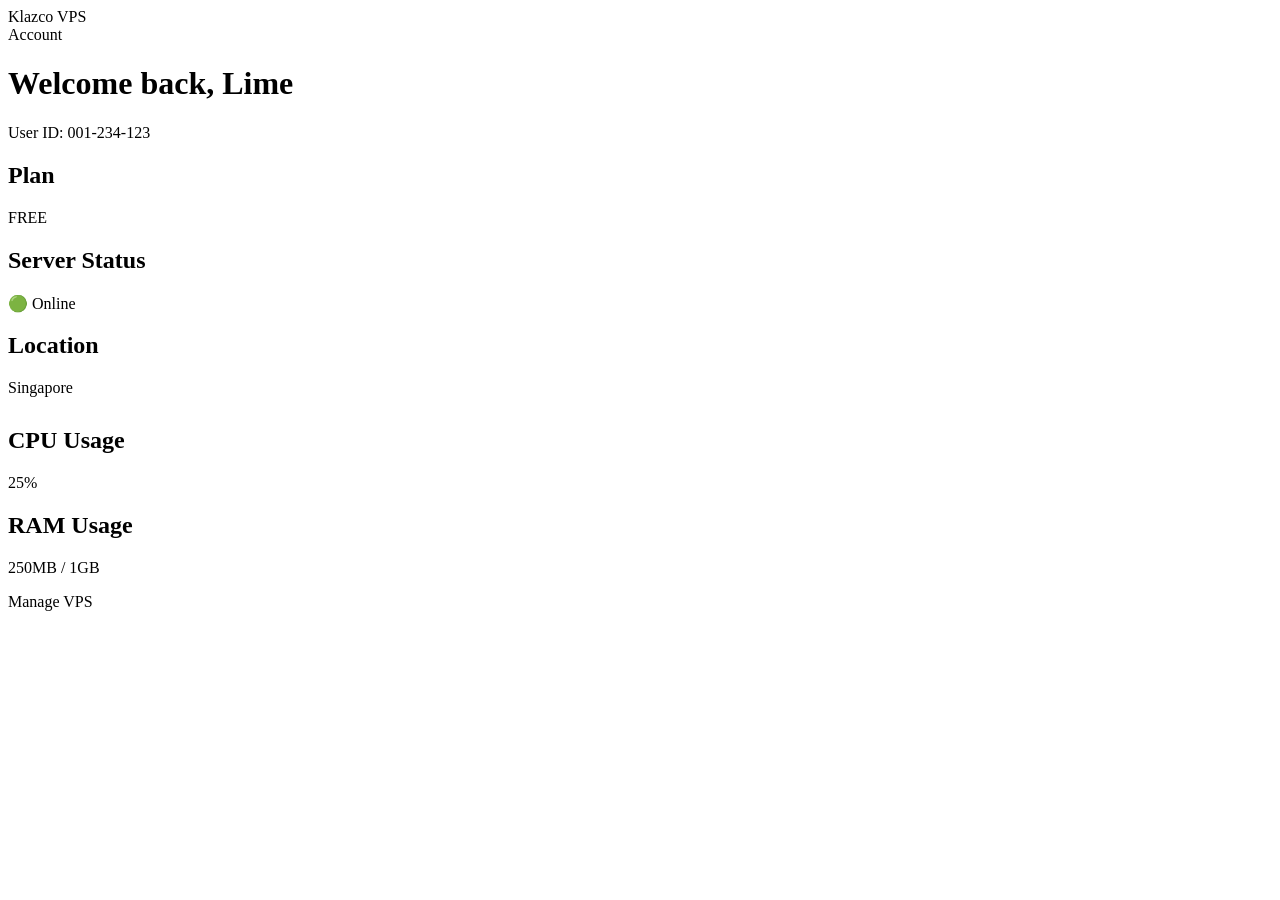
==== dashboard/index.html @ 4b43676c "Create index.html" ====
<!DOCTYPE html>

<html>

<head>

<title>Klazco Dashboard</title>

<link rel="stylesheet" href="dashboard.css">

</head>


<body>


<header class="dashboard-header">

<div class="logo">
Klazco VPS
</div>


<div>
Account
</div>


</header>



<div class="dashboard">


<div class="welcome">

<h1>
Welcome back,
<span>Lime</span>
</h1>

<p>
User ID:
001-234-123
</p>

</div>



<div class="stats">


<div class="box">

<h2>
Plan
</h2>

<div class="value">
FREE
</div>

</div>



<div class="box">

<h2>
Server Status
</h2>

<div class="online">
🟢 Online
</div>

</div>



<div class="box">

<h2>
Location
</h2>

<div class="value">
Singapore
</div>

</div>


</div>





<div class="stats" style="margin-top:30px">


<div class="box">

<h2>
CPU Usage
</h2>


<p>
25%
</p>


<div class="progress">
<div style="width:25%">
</div>
</div>


</div>



<div class="box">

<h2>
RAM Usage
</h2>


<p>
250MB / 1GB
</p>


<div class="progress">

<div style="width:30%">
</div>

</div>


</div>


</div>




<a class="dashboard-button">
Manage VPS
</a>


</div>


</body>

</html>
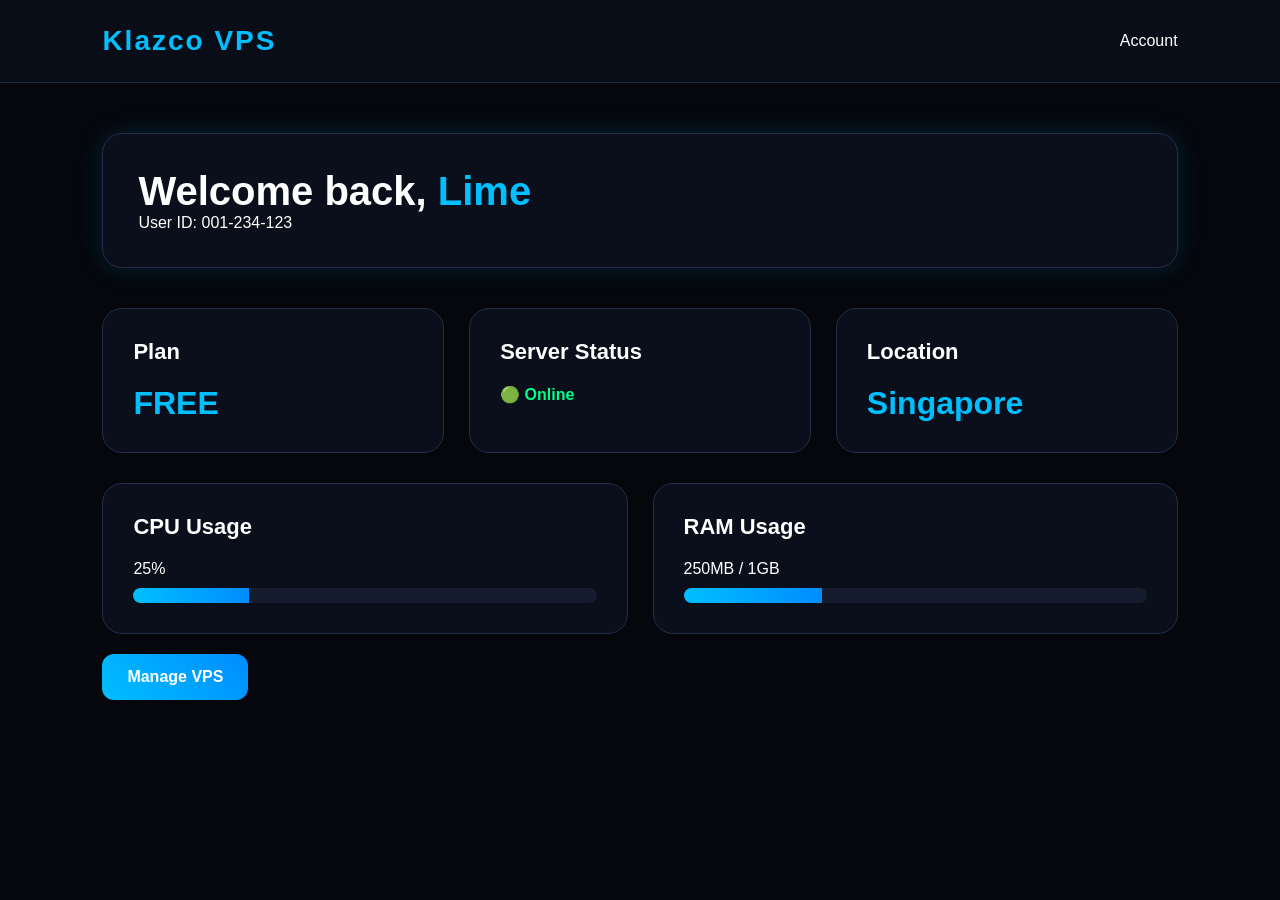
==== commit 4c9889a7: "Update index.html" ====
--- a/dashboard/index.html
+++ b/dashboard/index.html
@@ -6,7 +6,7 @@
 
 <title>Klazco Dashboard</title>
 
-<link rel="stylesheet" href="dashboard.css">
+<link rel="stylesheet" href="../dashboard.css">
 
 </head>
 
--- a/dashboard.css
+++ b/dashboard.css
@@ -0,0 +1,259 @@
+*{
+
+margin:0;
+padding:0;
+box-sizing:border-box;
+font-family:Segoe UI,sans-serif;
+
+}
+
+
+body{
+
+background:#05070d;
+color:white;
+
+}
+
+
+
+/* TOP BAR */
+
+.dashboard-header{
+
+display:flex;
+justify-content:space-between;
+align-items:center;
+
+padding:25px 8%;
+
+background:#090d17;
+
+border-bottom:1px solid #20263b;
+
+}
+
+
+.logo{
+
+font-size:28px;
+font-weight:bold;
+
+color:#00bfff;
+
+letter-spacing:2px;
+
+}
+
+
+/* MAIN */
+
+.dashboard{
+
+padding:50px 8%;
+
+}
+
+
+
+/* WELCOME */
+
+.welcome{
+
+background:#0a0f1b;
+
+padding:35px;
+
+border-radius:20px;
+
+border:1px solid #232d48;
+
+box-shadow:0 0 25px rgba(0,191,255,.15);
+
+margin-bottom:40px;
+
+}
+
+
+.welcome h1{
+
+font-size:40px;
+
+}
+
+
+.welcome span{
+
+color:#00bfff;
+
+}
+
+
+
+/* CARDS */
+
+.stats{
+
+display:flex;
+
+gap:25px;
+
+flex-wrap:wrap;
+
+}
+
+
+
+.box{
+
+flex:1;
+
+min-width:250px;
+
+background:#0a0f1b;
+
+padding:30px;
+
+border-radius:20px;
+
+border:1px solid #232d48;
+
+transition:.3s;
+
+}
+
+
+.box:hover{
+
+transform:translateY(-5px);
+
+box-shadow:0 0 25px rgba(0,191,255,.3);
+
+}
+
+
+
+.box h2{
+
+font-size:22px;
+
+margin-bottom:20px;
+
+text-align:left;
+
+}
+
+
+.value{
+
+font-size:32px;
+
+color:#00bfff;
+
+font-weight:bold;
+
+}
+
+
+
+/* SERVER STATUS */
+
+.online{
+
+color:#00ff88;
+
+font-weight:bold;
+
+}
+
+
+
+/* RESOURCE BARS */
+
+.progress{
+
+height:15px;
+
+background:#151c2d;
+
+border-radius:20px;
+
+overflow:hidden;
+
+margin-top:10px;
+
+}
+
+
+.progress div{
+
+height:100%;
+
+background:linear-gradient(
+90deg,
+#00bfff,
+#008cff
+);
+
+}
+
+
+
+/* BUTTONS */
+
+
+.dashboard-button{
+
+margin-top:20px;
+
+display:inline-block;
+
+padding:14px 25px;
+
+background:linear-gradient(
+45deg,
+#00bfff,
+#008cff
+);
+
+border-radius:12px;
+
+text-decoration:none;
+
+color:white;
+
+font-weight:bold;
+
+transition:.3s;
+
+}
+
+
+.dashboard-button:hover{
+
+transform:translateY(-4px);
+
+box-shadow:0 0 20px #00bfff;
+
+}
+
+
+
+/* MOBILE */
+
+@media(max-width:700px){
+
+.stats{
+
+flex-direction:column;
+
+}
+
+
+.welcome h1{
+
+font-size:30px;
+
+}
+
+}
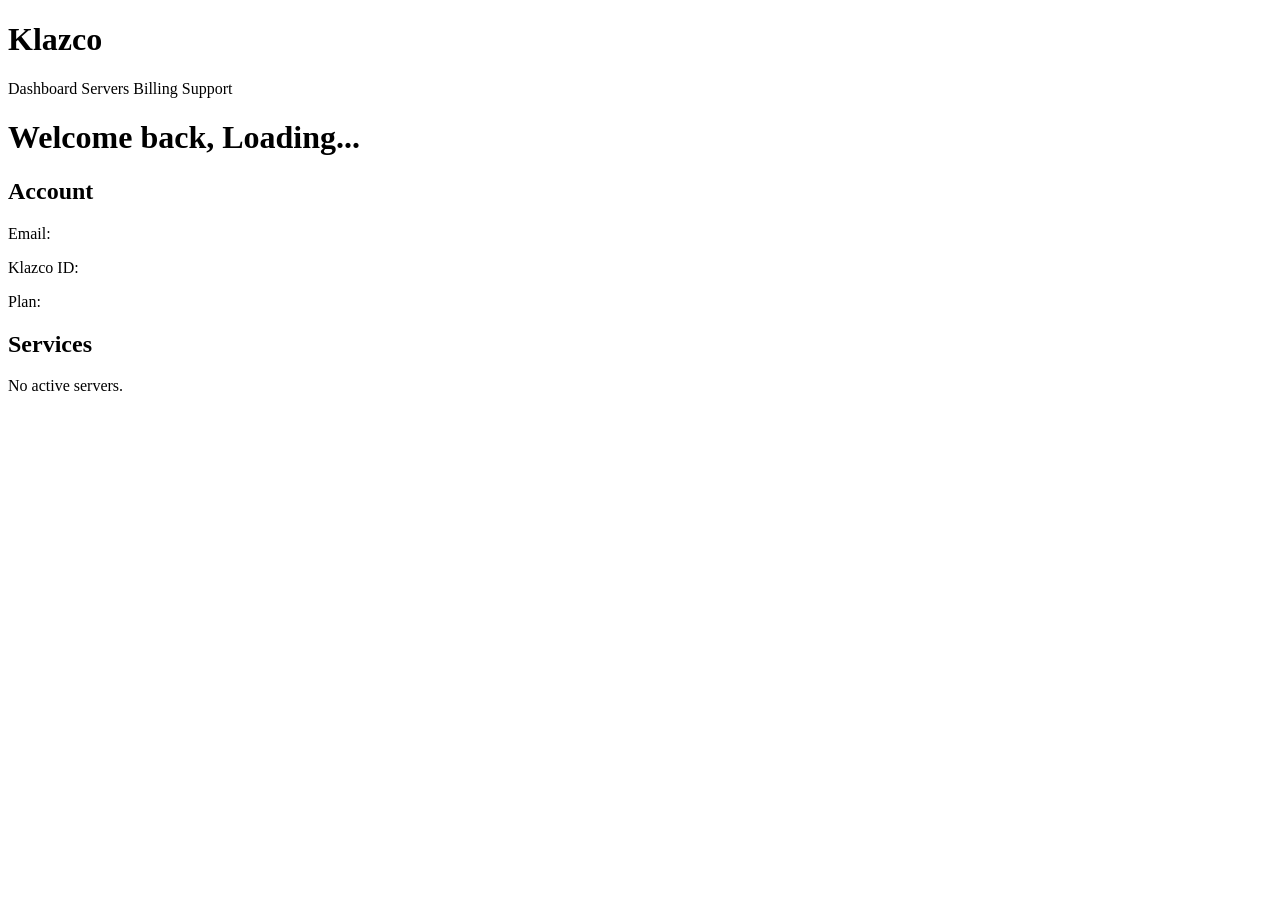
==== commit fdf61e40: "Update index.html" ====
--- a/dashboard/index.html
+++ b/dashboard/index.html
@@ -4,9 +4,9 @@
 
 <head>
 
-<title>Klazco Dashboard</title>
+<title>Klazco Panel</title>
 
-<link rel="stylesheet" href="../dashboard.css">
+<link rel="stylesheet" href="dashboard.css">
 
 </head>
 
@@ -14,83 +14,17 @@
 <body>
 
 
-<header class="dashboard-header">
+<div class="sidebar">
 
-<div class="logo">
-Klazco VPS
-</div>
+<h1>
+Klazco
+</h1>
 
 
-<div>
-Account
-</div>
-
-
-</header>
-
-
-
-<div class="dashboard">
-
-
-<div class="welcome">
-
-<h1>
-Welcome back,
-<span>Lime</span>
-</h1>
-
-<p>
-User ID:
-001-234-123
-</p>
-
-</div>
-
-
-
-<div class="stats">
-
-
-<div class="box">
-
-<h2>
-Plan
-</h2>
-
-<div class="value">
-FREE
-</div>
-
-</div>
-
-
-
-<div class="box">
-
-<h2>
-Server Status
-</h2>
-
-<div class="online">
-🟢 Online
-</div>
-
-</div>
-
-
-
-<div class="box">
-
-<h2>
-Location
-</h2>
-
-<div class="value">
-Singapore
-</div>
-
-</div>
+<a>Dashboard</a>
+<a>Servers</a>
+<a>Billing</a>
+<a>Support</a>
 
 
 </div>
@@ -98,53 +32,45 @@
 
 
 
-
-<div class="stats" style="margin-top:30px">
+<div class="main">
 
 
-<div class="box">
+<h1>
+Welcome back,
+<span id="name">
+Loading...
+</span>
+</h1>
+
+
+
+<div class="glass">
+
 
 <h2>
-CPU Usage
+Account
 </h2>
 
 
 <p>
-25%
+Email:
+<span id="email">
+</span>
 </p>
 
 
-<div class="progress">
-<div style="width:25%">
-</div>
-</div>
-
-
-</div>
-
-
-
-<div class="box">
-
-<h2>
-RAM Usage
-</h2>
+<p>
+Klazco ID:
+<span id="id">
+</span>
+</p>
 
 
 <p>
-250MB / 1GB
+Plan:
+<span id="plan">
+</span>
 </p>
-
-
-<div class="progress">
-
-<div style="width:30%">
-</div>
-
-</div>
-
-
-</div>
 
 
 </div>
@@ -152,14 +78,30 @@
 
 
 
-<a class="dashboard-button">
-Manage VPS
-</a>
+<div class="glass">
+
+
+<h2>
+Services
+</h2>
+
+
+<p>
+No active servers.
+</p>
 
 
 </div>
 
 
+
+</div>
+
+
+
+<script type="module" src="dashboard.js"></script>
+
+
 </body>
 
 </html>
